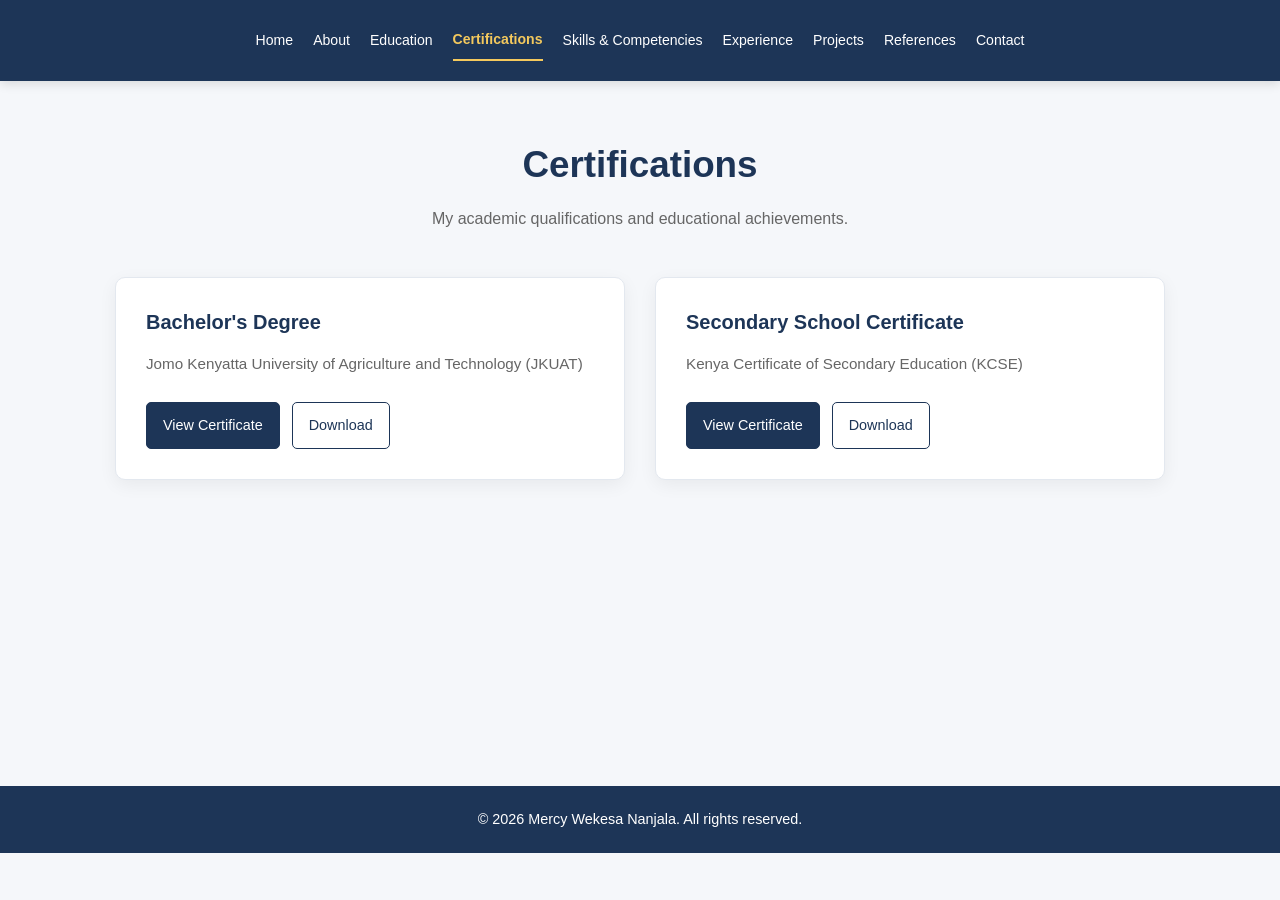
==== certification.html @ 0463f018 "Create Mercy's professional portfolio" ====
<!DOCTYPE html>
<html lang="en">
<head>
    <meta charset="UTF-8">
    <meta name="viewport" content="width=device-width, initial-scale=1.0">

    <title>Certifications | Mercy Wekesa Nanjala</title>

    <!-- CSS Stylesheet -->
    <link rel="stylesheet" href="certification.css">
</head>

<body>

    <!-- Navigation Bar -->
    <header>
        <nav class="navbar">

            

            <ul class="nav-links">
                <li><a href="index.html">Home</a></li>
                <li><a href="about.html">About</a></li>
                <li><a href="education.html">Education</a></li>
                <li><a href="certification.html" class="active">Certifications</a></li>
                <li><a href="skills.html">Skills &amp; Competencies</a></li>
                <li><a href="experience.html">Experience</a></li>
                <li><a href="projects.html">Projects</a></li>
                <li><a href="references.html">References</a></li>
                <li><a href="contact.html">Contact</a></li>
            </ul>

        </nav>
    </header>

    <!-- Certifications Content -->
    <main class="certifications-page">

        <!-- Centered Heading -->
        <section class="certifications-header">
            <h1>Certifications</h1>
            <p>
                My academic qualifications and educational achievements.
            </p>
        </section>

        <!-- Certificate Cards -->
        <section class="certificate-grid">

            <!-- Degree Certificate -->
            <article class="certificate-card">

                <div class="certificate-details">
                    <h2>Bachelor's Degree</h2>

                    <p>
                        Jomo Kenyatta University of Agriculture
                        and Technology (JKUAT)
                    </p>

                    <div class="certificate-actions">
                        <a
                            href="certificates/degree-certificate.pdf"
                            target="_blank"
                            rel="noopener noreferrer"
                            class="certificate-btn">
                            View Certificate
                        </a>

                        <a
                            href="certificates/degree-certificate.pdf"
                            download
                            class="certificate-download">
                            Download
                        </a>
                    </div>
                </div>

            </article>

            <!-- Secondary School Certificate -->
            <article class="certificate-card">

                <div class="certificate-details">
                    <h2>Secondary School Certificate</h2>

                    <p>
                        Kenya Certificate of Secondary Education (KCSE)
                    </p>

                    <div class="certificate-actions">
                        <a
                            href="certificates/kcse-certificate.pdf"
                            target="_blank"
                            rel="noopener noreferrer"
                            class="certificate-btn">
                            View Certificate
                        </a>

                        <a
                            href="certificates/kcse-certificate.pdf"
                            download
                            class="certificate-download">
                            Download
                        </a>
                    </div>
                </div>

            </article>

        </section>

    </main>

    <!-- Footer -->
    <footer>
        <p>
            &copy; 2026 Mercy Wekesa Nanjala. All rights reserved.
        </p>
    </footer>

</body>
</html>
---- certification.css ----
/* ==========================================
   1. GENERAL STYLING
========================================== */

* {
    margin: 0;
    padding: 0;
    box-sizing: border-box;
}

html {
    scroll-behavior: smooth;
}

body {
    font-family: Arial, Helvetica, sans-serif;
    background-color: #f5f7fa;
    color: #333;
    line-height: 1.6;
}

/* ==========================================
   2. NAVIGATION BAR
========================================== */

header {
    width: 100%;
    background-color: #1d3557;
    box-shadow: 0 3px 10px rgba(0, 0, 0, 0.12);
}

.navbar {
    max-width: 1300px;
    margin: 0 auto;
    padding: 20px 30px;
    display: flex;
    flex-direction: column;
    align-items: center;
    gap: 15px;
}

.logo {
    color: #ffffff;
    font-size: 1.2rem;
    font-weight: bold;
    text-align: center;
}

.nav-links {
    display: flex;
    align-items: center;
    justify-content: center;
    flex-wrap: wrap;
    gap: 10px 20px;
    list-style: none;
    width: 100%;
}

.nav-links li {
    list-style: none;
}

.nav-links a {
    display: inline-block;
    color: #ffffff;
    text-decoration: none;
    font-size: 0.88rem;
    padding: 8px 0;
    transition: color 0.3s ease;
}

.nav-links a:hover {
    color: #f4c95d;
}

.nav-links a.active {
    color: #f4c95d;
    font-weight: bold;
    border-bottom: 2px solid #f4c95d;
}

/* ==========================================
   3. CERTIFICATIONS PAGE
========================================== */

.certifications-page {
    max-width: 1100px;
    min-height: 75vh;
    margin: 0 auto;
    padding: 55px 25px;
}

/* Centered Page Heading */

.certifications-header {
    width: 100%;
    text-align: center;
    margin: 0 auto 45px;
}

.certifications-header h1 {
    color: #1d3557;
    font-size: 2.3rem;
    font-weight: 700;
    text-align: center;
    margin-bottom: 12px;
}

.certifications-header p {
    max-width: 650px;
    margin: 0 auto;
    color: #666666;
    font-size: 1rem;
    text-align: center;
}

/* ==========================================
   4. CERTIFICATE CARDS
========================================== */

.certificate-grid {
    display: grid;
    grid-template-columns: repeat(2, minmax(0, 1fr));
    gap: 30px;
    align-items: stretch;
}

.certificate-card {
    display: flex;
    background-color: #ffffff;
    border: 1px solid #e3e8ef;
    border-radius: 10px;
    overflow: hidden;
    box-shadow: 0 5px 18px rgba(0, 0, 0, 0.06);
    transition: transform 0.3s ease,
                box-shadow 0.3s ease;
}

.certificate-card:hover {
    transform: translateY(-4px);
    box-shadow: 0 9px 22px rgba(0, 0, 0, 0.1);
}

/* Certificate Information */

.certificate-details {
    width: 100%;
    padding: 30px;
    display: flex;
    flex-direction: column;
    align-items: flex-start;
}

.certificate-details h2 {
    color: #1d3557;
    font-size: 1.25rem;
    line-height: 1.4;
    margin-bottom: 14px;
}

.certificate-details p {
    color: #666666;
    font-size: 0.95rem;
    line-height: 1.8;
    margin-bottom: 25px;
}

/* ==========================================
   5. CERTIFICATE BUTTONS
========================================== */

.certificate-actions {
    display: flex;
    flex-wrap: wrap;
    align-items: center;
    gap: 12px;
    margin-top: auto;
}

.certificate-btn,
.certificate-download {
    display: inline-block;
    padding: 11px 16px;
    border-radius: 5px;
    text-decoration: none;
    font-size: 0.9rem;
    text-align: center;
    transition: background-color 0.3s ease,
                color 0.3s ease,
                border-color 0.3s ease;
}

.certificate-btn {
    background-color: #1d3557;
    color: #ffffff;
    border: 1px solid #1d3557;
}

.certificate-btn:hover {
    background-color: #284b75;
    border-color: #284b75;
}

.certificate-download {
    background-color: #ffffff;
    color: #1d3557;
    border: 1px solid #1d3557;
}

.certificate-download:hover {
    background-color: #edf1f6;
}

/* Keyboard Accessibility */

.nav-links a:focus-visible,
.certificate-actions a:focus-visible {
    outline: 3px solid #f4c95d;
    outline-offset: 4px;
}

/* ==========================================
   6. FOOTER
========================================== */

footer {
    width: 100%;
    background-color: #1d3557;
    color: #ffffff;
    text-align: center;
    padding: 22px 15px;
    margin-top: 30px;
}

footer p {
    font-size: 0.9rem;
}

/* ==========================================
   7. TABLET RESPONSIVENESS
========================================== */

@media (max-width: 1000px) {
    .navbar {
        flex-direction: column;
        gap: 15px;
    }

    .nav-links {
        justify-content: center;
    }
}

/* ==========================================
   8. MOBILE RESPONSIVENESS
========================================== */

@media (max-width: 700px) {
    .navbar {
        padding: 18px 15px;
    }

    .logo {
        white-space: normal;
        text-align: center;
    }

    .nav-links {
        justify-content: center;
        gap: 8px 14px;
    }

    .nav-links a {
        font-size: 0.82rem;
    }

    .certifications-page {
        padding: 40px 18px;
    }

    .certifications-header h1 {
        font-size: 1.9rem;
    }

    .certificate-grid {
        grid-template-columns: 1fr;
        gap: 22px;
    }

    .certificate-details {
        padding: 24px;
    }
}

/* ==========================================
   9. SMALL PHONE SCREENS
========================================== */

@media (max-width: 380px) {
    .nav-links {
        flex-direction: column;
    }

    .certificate-actions {
        flex-direction: column;
        align-items: stretch;
        width: 100%;
    }

    .certificate-btn,
    .certificate-download {
        width: 100%;
    }
}
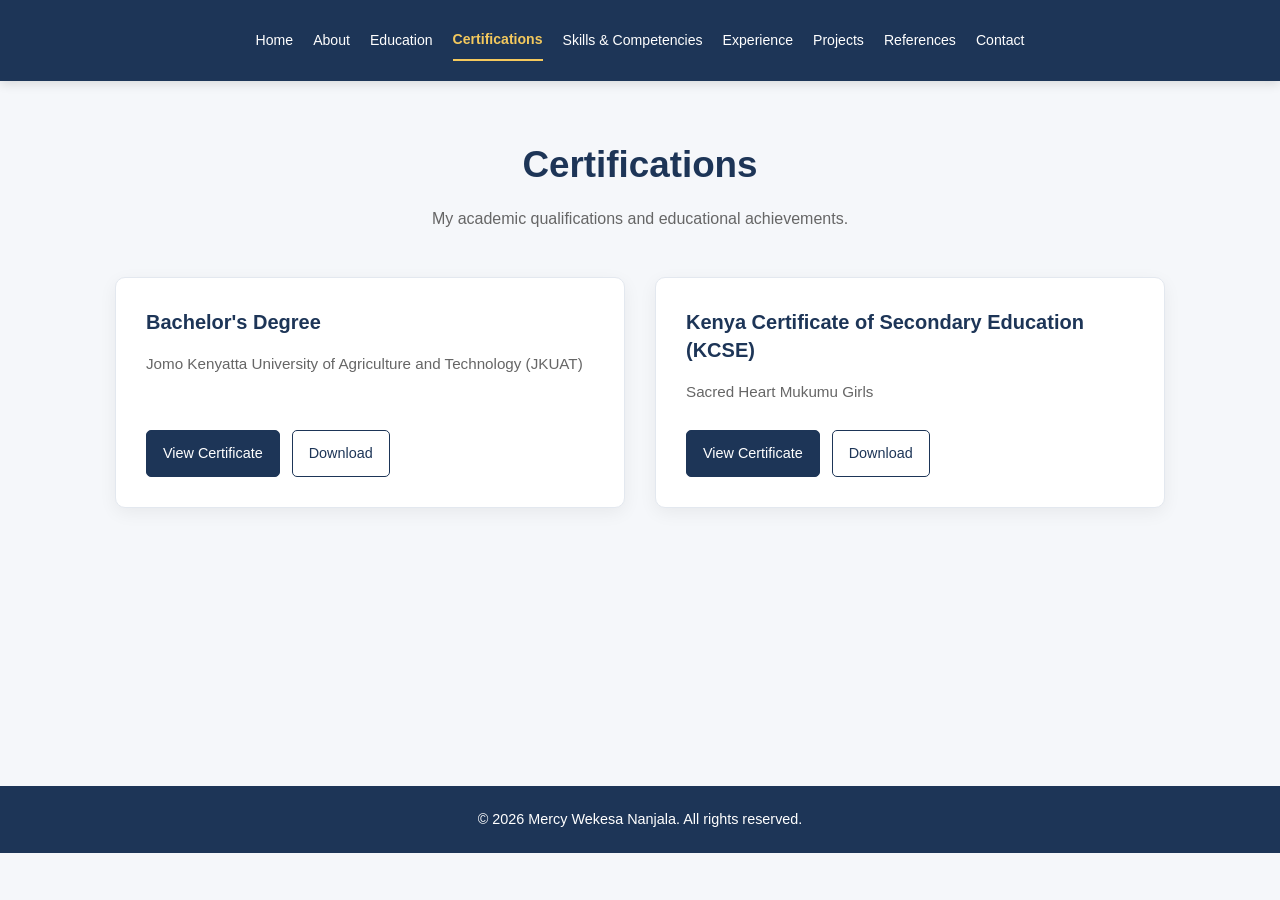
==== commit fc930b76: "update Mercy's portfolio" ====
--- a/certification.html
+++ b/certification.html
@@ -61,7 +61,7 @@
 
                     <div class="certificate-actions">
                         <a
-                            href="certificates/degree-certificate.pdf"
+                            href="certificates/degree-certificate.PDF"
                             target="_blank"
                             rel="noopener noreferrer"
                             class="certificate-btn">
@@ -69,7 +69,7 @@
                         </a>
 
                         <a
-                            href="certificates/degree-certificate.pdf"
+                            href="certificates/degree-certificate.PDF"
                             download
                             class="certificate-download">
                             Download
@@ -83,15 +83,15 @@
             <article class="certificate-card">
 
                 <div class="certificate-details">
-                    <h2>Secondary School Certificate</h2>
+                    <h2>Kenya Certificate of Secondary Education (KCSE)</h2>
 
                     <p>
-                        Kenya Certificate of Secondary Education (KCSE)
+                        Sacred Heart Mukumu Girls
                     </p>
 
                     <div class="certificate-actions">
                         <a
-                            href="certificates/kcse-certificate.pdf"
+                            href="certificates/kcse-certificate.PDF"
                             target="_blank"
                             rel="noopener noreferrer"
                             class="certificate-btn">
@@ -99,7 +99,7 @@
                         </a>
 
                         <a
-                            href="certificates/kcse-certificate.pdf"
+                            href="certificates/kcse-certificate.PDF"
                             download
                             class="certificate-download">
                             Download
